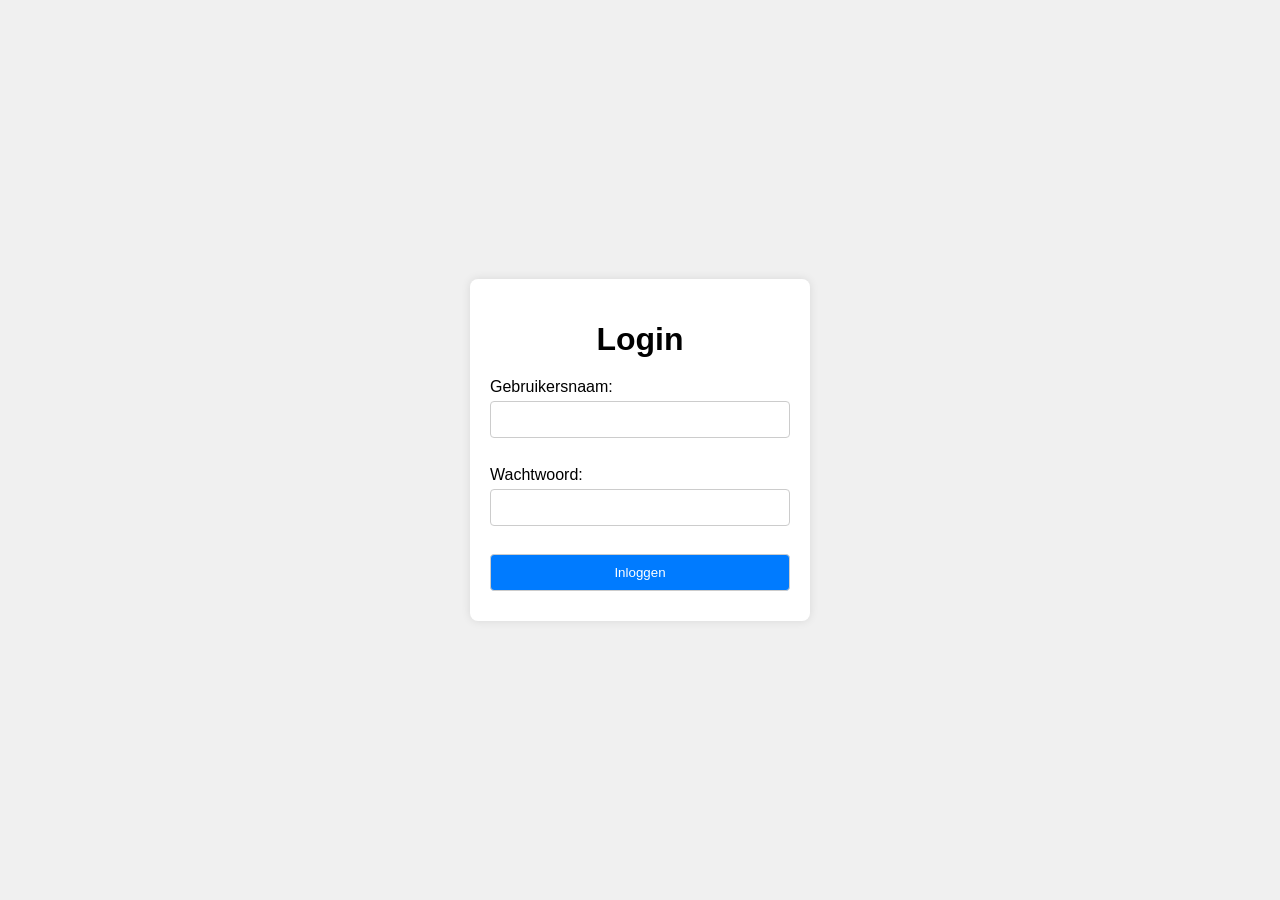
==== index.html @ 5cdbb722 "added functionality to change email" ====
<!DOCTYPE html>
<html lang="en">
<head>
    <meta charset="UTF-8">
    <meta name="viewport" content="width=device-width, initial-scale=1.0">
    <link rel="stylesheet" href="/auth/auth.css">
    <title>Loginpagina</title>
</head>
<body>
    <div class="container">
        <h1>Login</h1>
        <form id="loginForm">
            <label for="username">Gebruikersnaam:</label>
            <input type="text" id="username" name="username" required><br>
            
            <label for="password">Wachtwoord:</label>
            <input type="password" id="password" name="password" required><br>
            
            <button type="submit">Inloggen</button>
        </form>
    </div>

    <script>
        document.getElementById('loginForm').addEventListener('submit', function(event) {
            event.preventDefault();

            const formData = {
                username: document.getElementById('username').value,
                password: document.getElementById('password').value
            };

            fetch('http://localhost:8000/api/login_check', {
                method: 'POST',
                headers: {
                    'Content-Type': 'application/json'
                },
                body: JSON.stringify(formData)
            })
            .then(response => {
                if (response.ok) {
                    return response.json();
                } else {
                    throw new Error('Inloggen mislukt');
                }
            })
            .then(data => {
                console.log(data);
                console.log(data.token);

                localStorage.setItem('jwt', data.token);

                alert('Inloggen succesvol!');
                window.location.href = "memory.html";
            })
            .catch(error => {
                console.error(error);
                alert('Er is iets fout gegaan bij het inloggen');
            });
        });
    </script>
</body>
</html>
---- auth/auth.css ----
/* Styles voor login.html en register.html */

body {
    font-family: Arial, sans-serif;
    margin: 0;
    padding: 0;
    display: flex;
    justify-content: center;
    align-items: center;
    height: 100vh;
    background-color: #f0f0f0;
}

.container {
    width: 300px;
    padding: 20px;
    background-color: #fff;
    border-radius: 8px;
    box-shadow: 0 0 10px rgba(0, 0, 0, 0.1);
}

h1 {
    text-align: center;
    margin-bottom: 20px;
}

form {
    display: flex;
    flex-direction: column;
}

label {
    margin-bottom: 5px;
}

input[type="text"],
input[type="email"],
input[type="password"],
button {
    padding: 10px;
    margin-bottom: 10px;
    border: 1px solid #ccc;
    border-radius: 4px;
}

button {
    background-color: #007bff;
    color: #fff;
    cursor: pointer;
}

button:hover {
    background-color: #0056b3;
}

.error-message {
    color: red;
    margin-top: 10px;
}
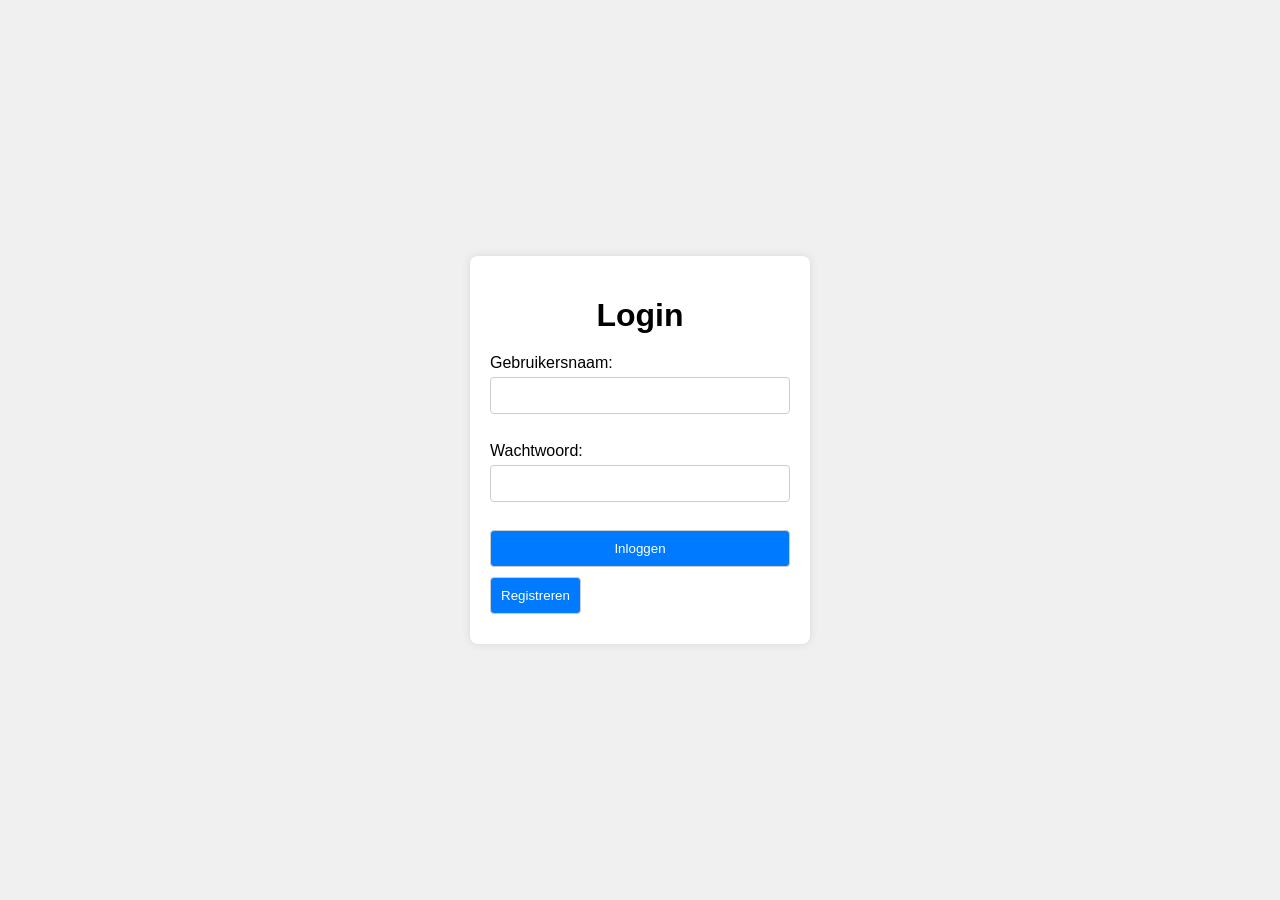
==== commit 8674b9cf: "added some frontend changes, added top five scores and fixed color bugs" ====
--- a/index.html
+++ b/index.html
@@ -18,9 +18,16 @@
             
             <button type="submit">Inloggen</button>
         </form>
+        <button id="registerButton">Registreren</button>
     </div>
 
     <script>
+
+        const registerButton = document.getElementById('registerButton');
+        registerButton.addEventListener('click', function() {
+            window.location.href = "/auth/register.html";
+        });
+
         document.getElementById('loginForm').addEventListener('submit', function(event) {
             event.preventDefault();
 
